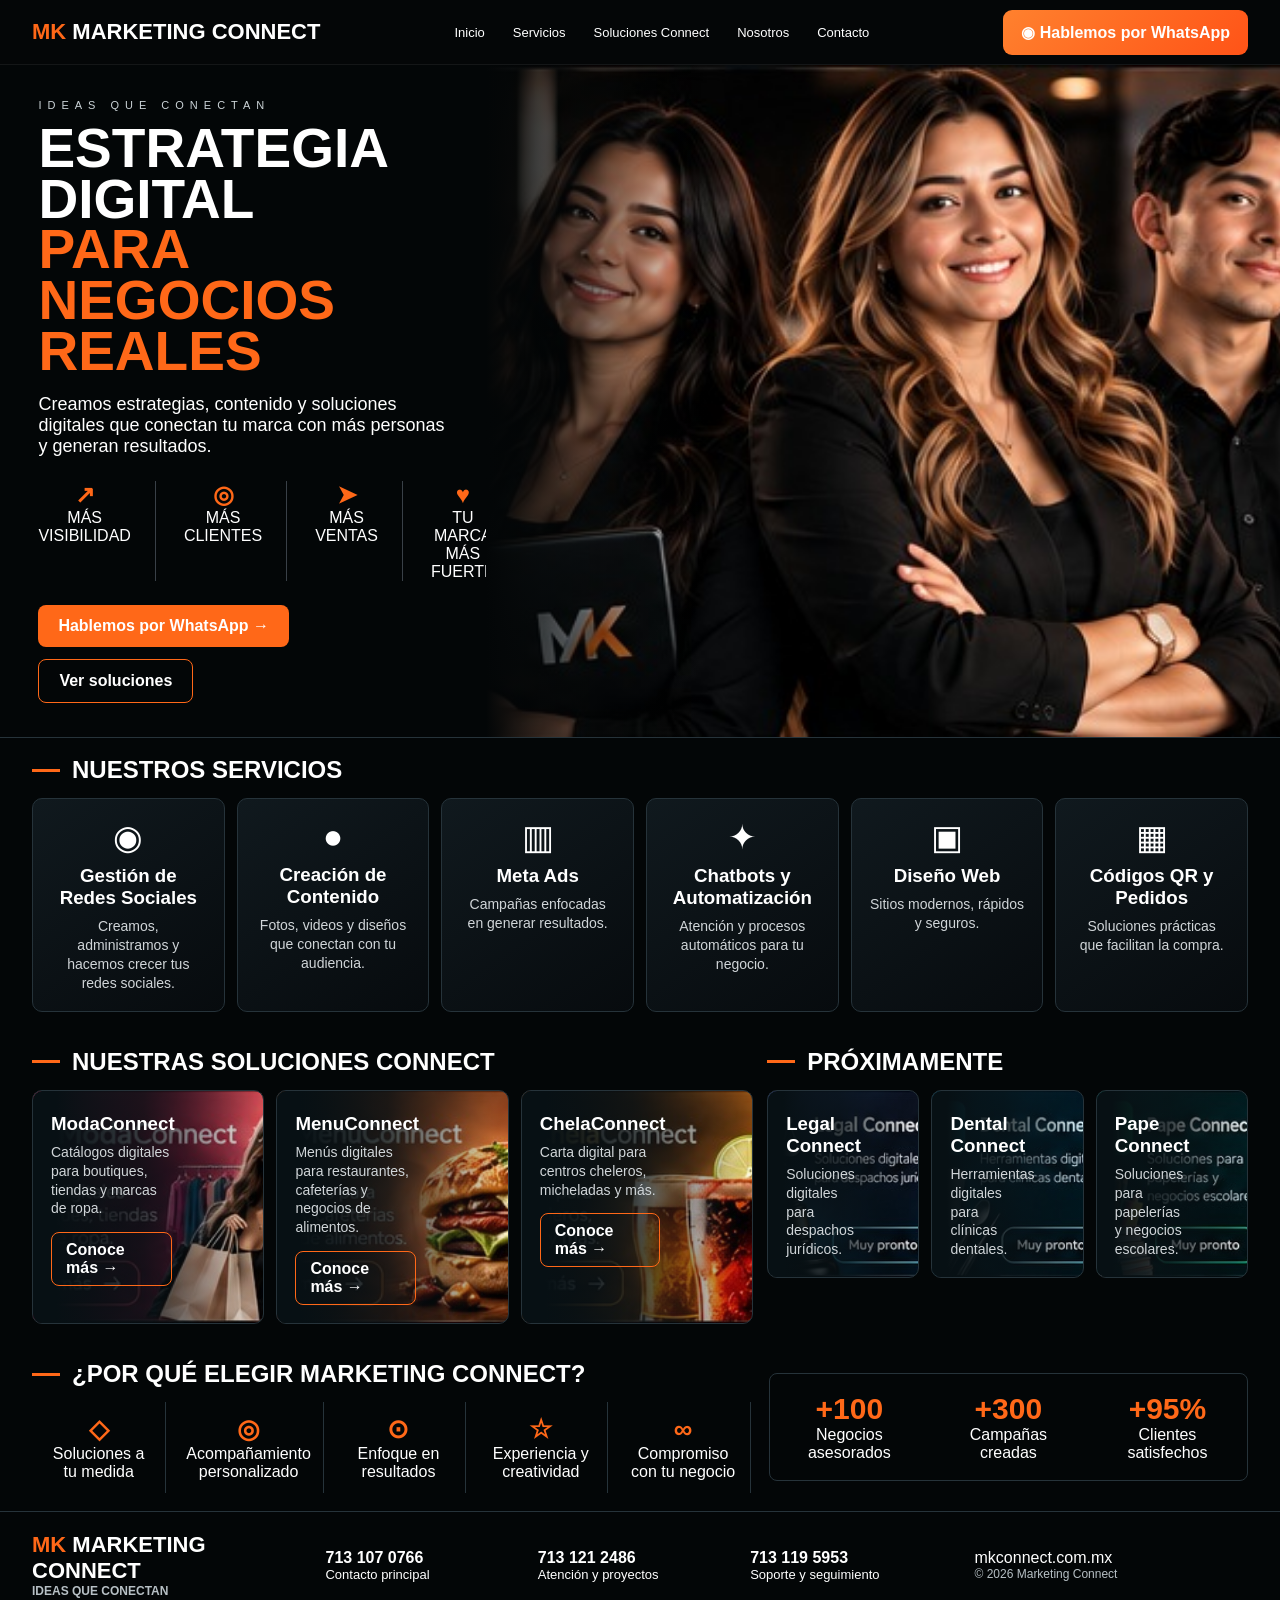
==== index.html @ cd366fed "Add files via upload Sitio principal Marketing Connect" ====
<!doctype html><html lang="es"><head><meta charset="utf-8"><meta name="viewport" content="width=device-width,initial-scale=1"><title>Marketing Connect | Estrategia Digital</title><meta name="description" content="Marketing Connect: estrategia, contenido, automatización, sitios web y soluciones digitales para negocios."><link rel="stylesheet" href="assets/css/styles.css"></head><body>
<header><div class="wrap nav"><a class="logo" href="#"><b>MK</b> MARKETING CONNECT</a><nav><ul><li><a href="#inicio">Inicio</a></li><li><a href="#servicios">Servicios</a></li><li><a href="#soluciones">Soluciones Connect</a></li><li><a href="#nosotros">Nosotros</a></li><li><a href="#contacto">Contacto</a></li></ul></nav><a class="wa" href="https://wa.me/527131070766" target="_blank">◉ Hablemos por WhatsApp</a></div></header>
<main id="inicio"><div class="hero"><div class="hero-copy"><div class="kicker">IDEAS QUE CONECTAN</div><h1>ESTRATEGIA DIGITAL<br><span class="orange">PARA NEGOCIOS REALES</span></h1><p>Creamos estrategias, contenido y soluciones digitales que conectan tu marca con más personas y generan resultados.</p><div class="metrics"><div class="metric"><b>↗</b>MÁS VISIBILIDAD</div><div class="metric"><b>◎</b>MÁS CLIENTES</div><div class="metric"><b>➤</b>MÁS VENTAS</div><div class="metric"><b>♥</b>TU MARCA MÁS FUERTE</div></div><div class="actions"><a class="btn" href="https://wa.me/527131070766" target="_blank">Hablemos por WhatsApp →</a><a class="btn out" href="#soluciones">Ver soluciones</a></div></div><div class="hero-img"></div></div>

<section id="servicios"><div class="wrap"><div class="heading"><h2>NUESTROS SERVICIOS</h2></div><div class="cards services">
<div class="card"><div class="ico">◉</div><h3>Gestión de Redes Sociales</h3><p>Creamos, administramos y hacemos crecer tus redes sociales.</p></div><div class="card"><div class="ico">●</div><h3>Creación de Contenido</h3><p>Fotos, videos y diseños que conectan con tu audiencia.</p></div><div class="card"><div class="ico">▥</div><h3>Meta Ads</h3><p>Campañas enfocadas en generar resultados.</p></div><div class="card"><div class="ico">✦</div><h3>Chatbots y Automatización</h3><p>Atención y procesos automáticos para tu negocio.</p></div><div class="card"><div class="ico">▣</div><h3>Diseño Web</h3><p>Sitios modernos, rápidos y seguros.</p></div><div class="card"><div class="ico">▦</div><h3>Códigos QR y Pedidos</h3><p>Soluciones prácticas que facilitan la compra.</p></div></div></div></section>

<section id="soluciones"><div class="wrap twocol"><div><div class="heading"><h2>NUESTRAS SOLUCIONES CONNECT</h2></div><div class="cards solutions">
<div class="card visual-card" style="background-image:url('assets/images/modaconnect.jpg')"><h3>ModaConnect</h3><p>Catálogos digitales para boutiques, tiendas y marcas de ropa.</p><a class="btn out" href="modaconnect/">Conoce más →</a></div><div class="card visual-card" style="background-image:url('assets/images/menuconnect.jpg')"><h3>MenuConnect</h3><p>Menús digitales para restaurantes, cafeterías y negocios de alimentos.</p><a class="btn out" href="menuconnect/">Conoce más →</a></div><div class="card visual-card" style="background-image:url('assets/images/chelaconnect.jpg')"><h3>ChelaConnect</h3><p>Carta digital para centros cheleros, micheladas y más.</p><a class="btn out" href="chelaconnect/">Conoce más →</a></div></div></div>
<div><div class="heading"><h2>PRÓXIMAMENTE</h2></div><div class="cards soon"><div class="card visual-card" style="background-image:url('assets/images/legalconnect.jpg')"><h3>Legal Connect</h3><p>Soluciones digitales para despachos jurídicos.</p></div><div class="card visual-card" style="background-image:url('assets/images/dentalconnect.jpg')"><h3>Dental Connect</h3><p>Herramientas digitales para clínicas dentales.</p></div><div class="card visual-card" style="background-image:url('assets/images/papeconnect.jpg')"><h3>Pape Connect</h3><p>Soluciones para papelerías y negocios escolares.</p></div></div></div></div></section>

<section id="nosotros"><div class="wrap why"><div><div class="heading"><h2>¿POR QUÉ ELEGIR MARKETING CONNECT?</h2></div><div class="benefits"><div class="benefit"><b>◇</b><br>Soluciones a tu medida</div><div class="benefit"><b>◎</b><br>Acompañamiento personalizado</div><div class="benefit"><b>⊙</b><br>Enfoque en resultados</div><div class="benefit"><b>☆</b><br>Experiencia y creatividad</div><div class="benefit"><b>∞</b><br>Compromiso con tu negocio</div></div></div><div class="stats"><div class="stat"><strong>+100</strong>Negocios asesorados</div><div class="stat"><strong>+300</strong>Campañas creadas</div><div class="stat"><strong>+95%</strong>Clientes satisfechos</div></div></div></section></main>

<footer id="contacto"><div class="wrap foot"><div class="logo"><b>MK</b> MARKETING CONNECT<div class="small">IDEAS QUE CONECTAN</div></div><div class="contacts"><a class="contact" href="https://wa.me/527131070766" target="_blank"><b>713 107 0766</b>Contacto principal</a><a class="contact" href="https://wa.me/527131212486" target="_blank"><b>713 121 2486</b>Atención y proyectos</a><a class="contact" href="https://wa.me/527131195953" target="_blank"><b>713 119 5953</b>Soporte y seguimiento</a></div><div><div>mkconnect.com.mx</div><div class="small">© 2026 Marketing Connect</div></div></div></footer></body></html>
---- assets/css/styles.css ----
:root{--o:#ff6818;--bg:#030607;--card:#0b1216;--line:#26333a;--muted:#b7c0c5}
*{box-sizing:border-box}html{scroll-behavior:smooth}body{margin:0;background:#030607;color:#fff;font-family:Arial,Helvetica,sans-serif}a{color:inherit;text-decoration:none}.wrap{width:min(1500px,95%);margin:auto}
header{position:sticky;top:0;z-index:20;background:#050708ee;border-bottom:1px solid #ffffff10}.nav{height:64px;display:flex;align-items:center;justify-content:space-between;gap:20px}.logo{font-size:22px;font-weight:900}.logo b{color:var(--o)}nav ul{display:flex;list-style:none;gap:28px;margin:0;padding:0;font-size:13px}.wa{background:linear-gradient(135deg,#ff812e,#ff5317);padding:13px 18px;border-radius:9px;font-weight:800}
.hero{min-height:320px;display:grid;grid-template-columns:38% 62%;border-bottom:1px solid var(--line)}.hero-copy{padding:34px 3vw}.kicker{font-size:11px;letter-spacing:6px;color:#ccd4d8}.hero h1{font-size:clamp(38px,4.3vw,68px);line-height:.92;margin:12px 0}.orange{color:var(--o)}.hero p{font-size:18px;max-width:560px}.metrics{display:flex;gap:28px;margin:24px 0}.metric{text-align:center;border-right:1px solid #394047;padding-right:24px}.metric b{display:block;color:var(--o);font-size:24px}.hero-img{background:url('../images/hero-team.jpg') center/cover no-repeat;min-height:320px;position:relative}.hero-img:after{content:"";position:absolute;inset:0;background:linear-gradient(90deg,#030607 0%,transparent 28%)}
.actions{display:flex;gap:12px;flex-wrap:wrap}.btn{display:inline-block;padding:12px 20px;border-radius:8px;background:var(--o);font-weight:800}.btn.out{background:transparent;border:1px solid var(--o)}
section{padding:18px 0}.heading{display:flex;align-items:center;gap:12px;margin:0 0 14px}.heading:before{content:"";width:28px;height:3px;background:var(--o)}h2{font-size:24px;margin:0}.cards{display:grid;gap:12px}.services{grid-template-columns:repeat(6,1fr)}.card{background:linear-gradient(145deg,#10191e,#070b0e);border:1px solid var(--line);border-radius:10px;padding:18px;text-align:center;min-height:145px}.card .ico{font-size:34px;margin-bottom:8px}.card h3{margin:4px 0 8px}.card p{color:#d0d5d8;line-height:1.35;margin:0;font-size:14px}
.twocol{display:grid;grid-template-columns:3fr 2fr;gap:14px}.solutions{grid-template-columns:repeat(3,1fr)}.soon{grid-template-columns:repeat(3,1fr)}.visual-card{min-height:185px;text-align:left;position:relative;overflow:hidden;background-size:cover;background-position:center}.visual-card:before{content:"";position:absolute;inset:0;background:linear-gradient(90deg,#071014 10%,#071014cc 48%,transparent)}.visual-card>*{position:relative;z-index:1;max-width:62%}.visual-card .btn{margin-top:14px;padding:8px 14px}
.why{display:grid;grid-template-columns:1.5fr 1fr;gap:18px;align-items:center}.benefits{display:grid;grid-template-columns:repeat(5,1fr);gap:8px}.benefit{text-align:center;padding:12px;border-right:1px solid var(--line)}.benefit b{color:var(--o);font-size:26px}.stats{display:grid;grid-template-columns:repeat(3,1fr);border:1px solid var(--line);border-radius:8px}.stat{text-align:center;padding:18px}.stat strong{display:block;color:var(--o);font-size:30px}
footer{border-top:1px solid var(--line);padding:20px 0}.foot{display:grid;grid-template-columns:1fr 2.3fr 1fr;align-items:center;gap:20px}.contacts{display:grid;grid-template-columns:repeat(3,1fr);gap:8px}.contact{font-size:13px}.contact b{display:block;font-size:16px}.small{color:var(--muted);font-size:12px}
@media(max-width:1000px){nav ul{display:none}.hero{grid-template-columns:1fr}.hero-img{min-height:310px}.services{grid-template-columns:repeat(2,1fr)}.twocol{grid-template-columns:1fr}.why{grid-template-columns:1fr}.foot{grid-template-columns:1fr}.contacts{grid-template-columns:1fr 1fr 1fr}}
@media(max-width:600px){.wrap{width:92%}.nav .wa{font-size:11px;padding:10px}.hero-copy{padding:30px 0}.hero h1{font-size:43px}.metrics{display:grid;grid-template-columns:1fr 1fr;gap:12px}.metric{border:0;padding:0}.services,.solutions,.soon,.benefits,.stats,.contacts{grid-template-columns:1fr}.visual-card{min-height:220px}.visual-card>*{max-width:72%}}
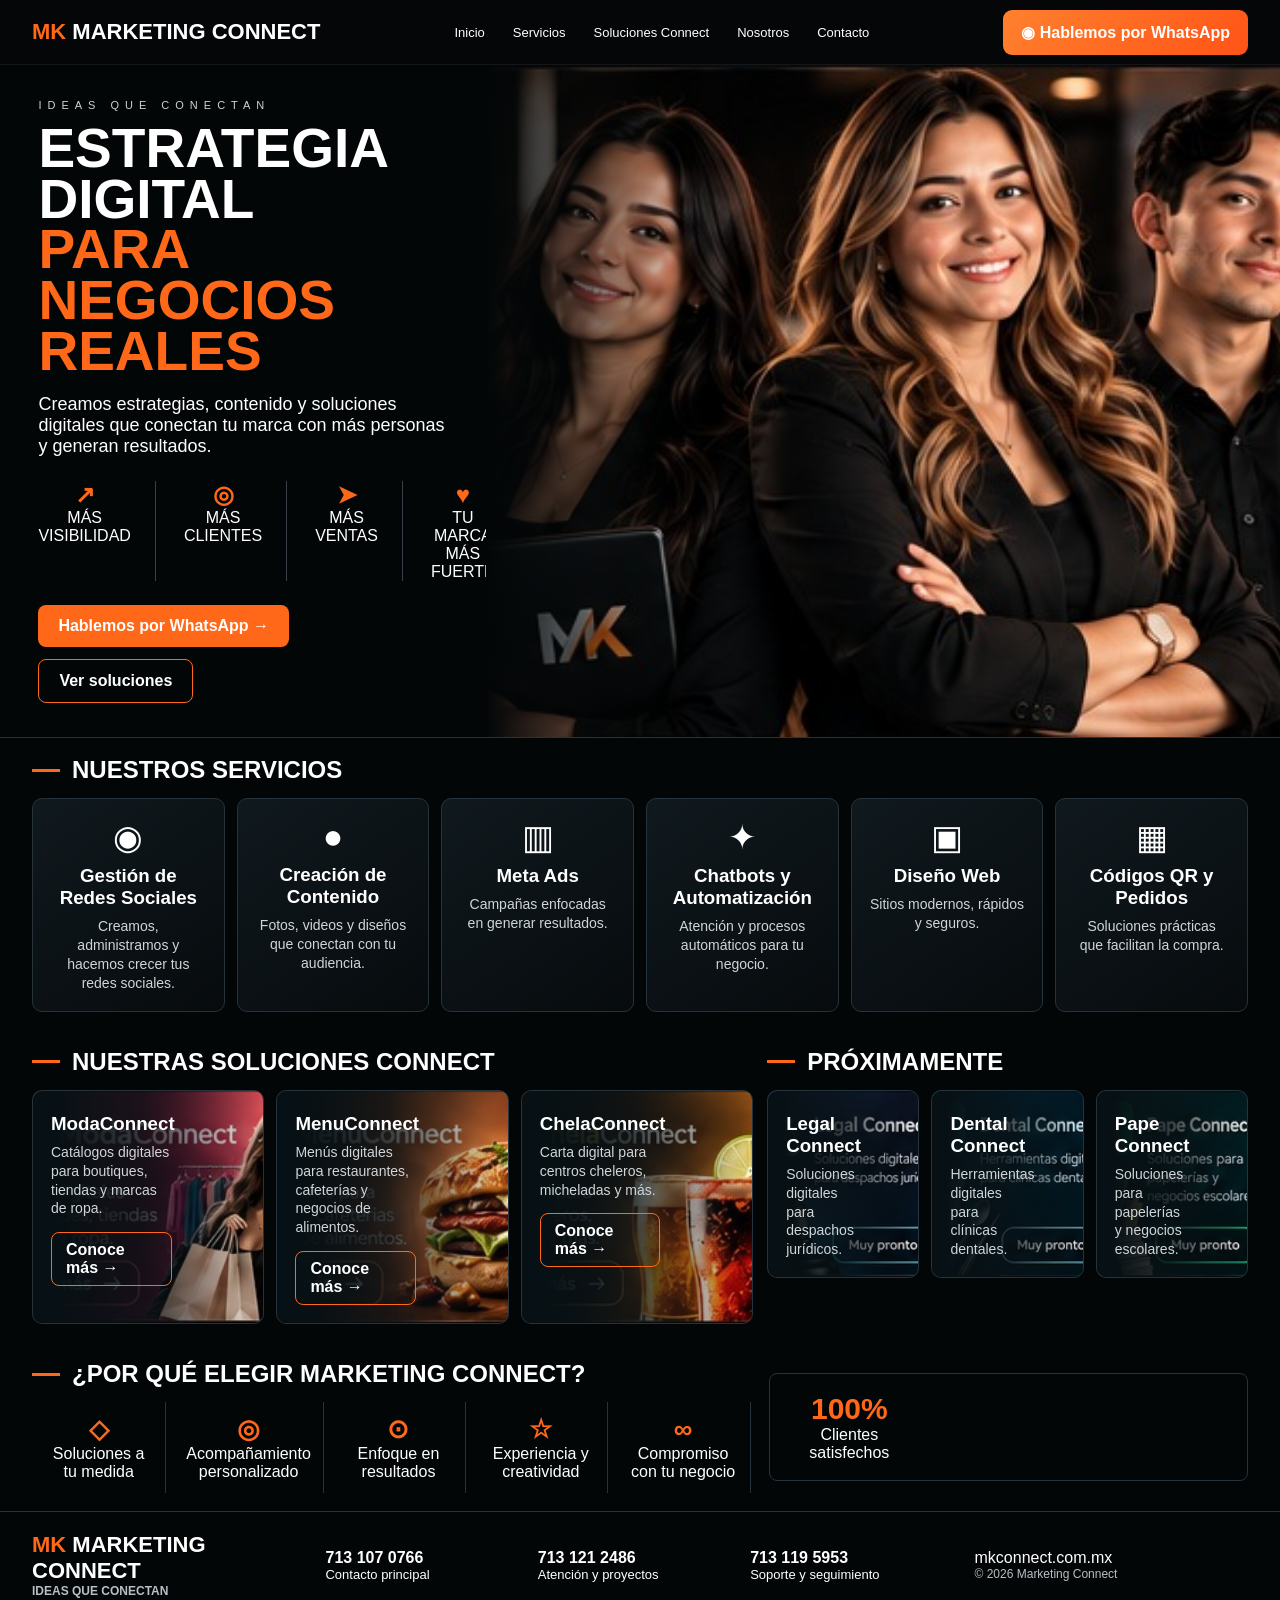
==== commit 84093ae7: "Actualiza enlace ModaConnect y métricas de satisfacción" ====
--- a/index.html
+++ b/index.html
@@ -1,14 +1,7 @@
 <!doctype html><html lang="es"><head><meta charset="utf-8"><meta name="viewport" content="width=device-width,initial-scale=1"><title>Marketing Connect | Estrategia Digital</title><meta name="description" content="Marketing Connect: estrategia, contenido, automatización, sitios web y soluciones digitales para negocios."><link rel="stylesheet" href="assets/css/styles.css"></head><body>
 <header><div class="wrap nav"><a class="logo" href="#"><b>MK</b> MARKETING CONNECT</a><nav><ul><li><a href="#inicio">Inicio</a></li><li><a href="#servicios">Servicios</a></li><li><a href="#soluciones">Soluciones Connect</a></li><li><a href="#nosotros">Nosotros</a></li><li><a href="#contacto">Contacto</a></li></ul></nav><a class="wa" href="https://wa.me/527131070766" target="_blank">◉ Hablemos por WhatsApp</a></div></header>
 <main id="inicio"><div class="hero"><div class="hero-copy"><div class="kicker">IDEAS QUE CONECTAN</div><h1>ESTRATEGIA DIGITAL<br><span class="orange">PARA NEGOCIOS REALES</span></h1><p>Creamos estrategias, contenido y soluciones digitales que conectan tu marca con más personas y generan resultados.</p><div class="metrics"><div class="metric"><b>↗</b>MÁS VISIBILIDAD</div><div class="metric"><b>◎</b>MÁS CLIENTES</div><div class="metric"><b>➤</b>MÁS VENTAS</div><div class="metric"><b>♥</b>TU MARCA MÁS FUERTE</div></div><div class="actions"><a class="btn" href="https://wa.me/527131070766" target="_blank">Hablemos por WhatsApp →</a><a class="btn out" href="#soluciones">Ver soluciones</a></div></div><div class="hero-img"></div></div>
-
-<section id="servicios"><div class="wrap"><div class="heading"><h2>NUESTROS SERVICIOS</h2></div><div class="cards services">
-<div class="card"><div class="ico">◉</div><h3>Gestión de Redes Sociales</h3><p>Creamos, administramos y hacemos crecer tus redes sociales.</p></div><div class="card"><div class="ico">●</div><h3>Creación de Contenido</h3><p>Fotos, videos y diseños que conectan con tu audiencia.</p></div><div class="card"><div class="ico">▥</div><h3>Meta Ads</h3><p>Campañas enfocadas en generar resultados.</p></div><div class="card"><div class="ico">✦</div><h3>Chatbots y Automatización</h3><p>Atención y procesos automáticos para tu negocio.</p></div><div class="card"><div class="ico">▣</div><h3>Diseño Web</h3><p>Sitios modernos, rápidos y seguros.</p></div><div class="card"><div class="ico">▦</div><h3>Códigos QR y Pedidos</h3><p>Soluciones prácticas que facilitan la compra.</p></div></div></div></section>
-
-<section id="soluciones"><div class="wrap twocol"><div><div class="heading"><h2>NUESTRAS SOLUCIONES CONNECT</h2></div><div class="cards solutions">
-<div class="card visual-card" style="background-image:url('assets/images/modaconnect.jpg')"><h3>ModaConnect</h3><p>Catálogos digitales para boutiques, tiendas y marcas de ropa.</p><a class="btn out" href="modaconnect/">Conoce más →</a></div><div class="card visual-card" style="background-image:url('assets/images/menuconnect.jpg')"><h3>MenuConnect</h3><p>Menús digitales para restaurantes, cafeterías y negocios de alimentos.</p><a class="btn out" href="menuconnect/">Conoce más →</a></div><div class="card visual-card" style="background-image:url('assets/images/chelaconnect.jpg')"><h3>ChelaConnect</h3><p>Carta digital para centros cheleros, micheladas y más.</p><a class="btn out" href="chelaconnect/">Conoce más →</a></div></div></div>
-<div><div class="heading"><h2>PRÓXIMAMENTE</h2></div><div class="cards soon"><div class="card visual-card" style="background-image:url('assets/images/legalconnect.jpg')"><h3>Legal Connect</h3><p>Soluciones digitales para despachos jurídicos.</p></div><div class="card visual-card" style="background-image:url('assets/images/dentalconnect.jpg')"><h3>Dental Connect</h3><p>Herramientas digitales para clínicas dentales.</p></div><div class="card visual-card" style="background-image:url('assets/images/papeconnect.jpg')"><h3>Pape Connect</h3><p>Soluciones para papelerías y negocios escolares.</p></div></div></div></div></section>
-
-<section id="nosotros"><div class="wrap why"><div><div class="heading"><h2>¿POR QUÉ ELEGIR MARKETING CONNECT?</h2></div><div class="benefits"><div class="benefit"><b>◇</b><br>Soluciones a tu medida</div><div class="benefit"><b>◎</b><br>Acompañamiento personalizado</div><div class="benefit"><b>⊙</b><br>Enfoque en resultados</div><div class="benefit"><b>☆</b><br>Experiencia y creatividad</div><div class="benefit"><b>∞</b><br>Compromiso con tu negocio</div></div></div><div class="stats"><div class="stat"><strong>+100</strong>Negocios asesorados</div><div class="stat"><strong>+300</strong>Campañas creadas</div><div class="stat"><strong>+95%</strong>Clientes satisfechos</div></div></div></section></main>
-
+<section id="servicios"><div class="wrap"><div class="heading"><h2>NUESTROS SERVICIOS</h2></div><div class="cards services"><div class="card"><div class="ico">◉</div><h3>Gestión de Redes Sociales</h3><p>Creamos, administramos y hacemos crecer tus redes sociales.</p></div><div class="card"><div class="ico">●</div><h3>Creación de Contenido</h3><p>Fotos, videos y diseños que conectan con tu audiencia.</p></div><div class="card"><div class="ico">▥</div><h3>Meta Ads</h3><p>Campañas enfocadas en generar resultados.</p></div><div class="card"><div class="ico">✦</div><h3>Chatbots y Automatización</h3><p>Atención y procesos automáticos para tu negocio.</p></div><div class="card"><div class="ico">▣</div><h3>Diseño Web</h3><p>Sitios modernos, rápidos y seguros.</p></div><div class="card"><div class="ico">▦</div><h3>Códigos QR y Pedidos</h3><p>Soluciones prácticas que facilitan la compra.</p></div></div></div></section>
+<section id="soluciones"><div class="wrap twocol"><div><div class="heading"><h2>NUESTRAS SOLUCIONES CONNECT</h2></div><div class="cards solutions"><div class="card visual-card" style="background-image:url('assets/images/modaconnect.jpg')"><h3>ModaConnect</h3><p>Catálogos digitales para boutiques, tiendas y marcas de ropa.</p><a class="btn out" href="https://modaconnect.leasi752.workers.dev/" target="_blank" rel="noopener">Conoce más →</a></div><div class="card visual-card" style="background-image:url('assets/images/menuconnect.jpg')"><h3>MenuConnect</h3><p>Menús digitales para restaurantes, cafeterías y negocios de alimentos.</p><a class="btn out" href="menuconnect/">Conoce más →</a></div><div class="card visual-card" style="background-image:url('assets/images/chelaconnect.jpg')"><h3>ChelaConnect</h3><p>Carta digital para centros cheleros, micheladas y más.</p><a class="btn out" href="chelaconnect/">Conoce más →</a></div></div></div><div><div class="heading"><h2>PRÓXIMAMENTE</h2></div><div class="cards soon"><div class="card visual-card" style="background-image:url('assets/images/legalconnect.jpg')"><h3>Legal Connect</h3><p>Soluciones digitales para despachos jurídicos.</p></div><div class="card visual-card" style="background-image:url('assets/images/dentalconnect.jpg')"><h3>Dental Connect</h3><p>Herramientas digitales para clínicas dentales.</p></div><div class="card visual-card" style="background-image:url('assets/images/papeconnect.jpg')"><h3>Pape Connect</h3><p>Soluciones para papelerías y negocios escolares.</p></div></div></div></div></section>
+<section id="nosotros"><div class="wrap why"><div><div class="heading"><h2>¿POR QUÉ ELEGIR MARKETING CONNECT?</h2></div><div class="benefits"><div class="benefit"><b>◇</b><br>Soluciones a tu medida</div><div class="benefit"><b>◎</b><br>Acompañamiento personalizado</div><div class="benefit"><b>⊙</b><br>Enfoque en resultados</div><div class="benefit"><b>☆</b><br>Experiencia y creatividad</div><div class="benefit"><b>∞</b><br>Compromiso con tu negocio</div></div></div><div class="stats"><div class="stat"><strong>100%</strong>Clientes satisfechos</div></div></div></section></main>
 <footer id="contacto"><div class="wrap foot"><div class="logo"><b>MK</b> MARKETING CONNECT<div class="small">IDEAS QUE CONECTAN</div></div><div class="contacts"><a class="contact" href="https://wa.me/527131070766" target="_blank"><b>713 107 0766</b>Contacto principal</a><a class="contact" href="https://wa.me/527131212486" target="_blank"><b>713 121 2486</b>Atención y proyectos</a><a class="contact" href="https://wa.me/527131195953" target="_blank"><b>713 119 5953</b>Soporte y seguimiento</a></div><div><div>mkconnect.com.mx</div><div class="small">© 2026 Marketing Connect</div></div></div></footer></body></html>
